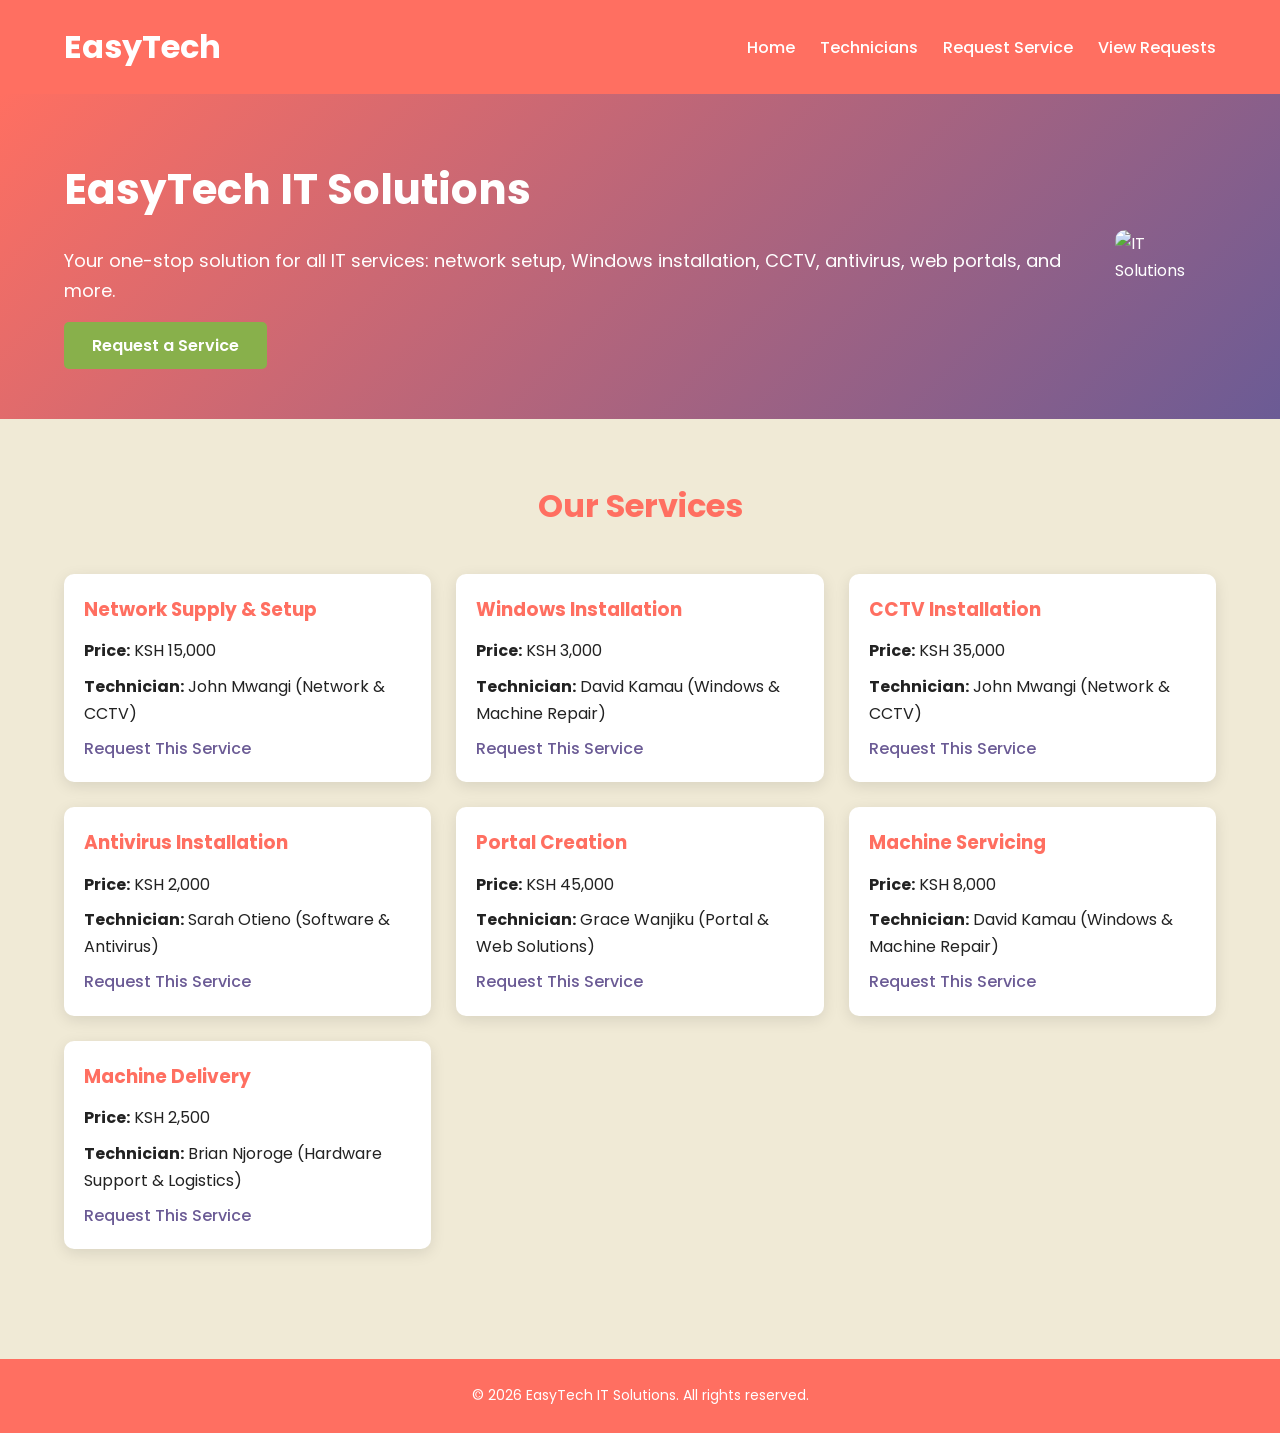
==== index.html @ 1279c51f "Initial project setup: added HTML pages, CSS, JS, images, and README" ====
<!DOCTYPE html>
<html lang="en">
<head>
    <meta charset="UTF-8">
    <meta name="viewport" content="width=device-width, initial-scale=1.0">
    <title>EasyTech IT Solutions - Home</title>
    <link href="https://fonts.googleapis.com/css2?family=Poppins:wght@300;500;700&display=swap" rel="stylesheet">
    <link rel="stylesheet" href="css/styles.css">
</head>
<body>

<header class="navbar">
    <div class="container nav-container">
        <h1 class="logo">EasyTech</h1>
        <nav>
            <ul>
                <li><a href="index.html">Home</a></li>
                <li><a href="technicians.html">Technicians</a></li>
                <li><a href="request.html">Request Service</a></li>
                <li><a href="requests.html">View Requests</a></li>
            </ul>
        </nav>
    </div>
</header>

<main>
    <!-- Hero Section -->
    <section class="hero page-section">
        <div class="container hero-content">
            <div class="hero-text">
                <h1>EasyTech IT Solutions</h1>
                <p>Your one-stop solution for all IT services: network setup, Windows installation, CCTV, antivirus, web portals, and more.</p>
                <a href="request.html" class="btn-primary">Request a Service</a>
            </div>
            <div class="hero-image">
                <img src="https://i.pinimg.com/736x/de/9c/2e/de9c2e51b4e742677b9fc4ec7c35c50f.jpg" alt="IT Solutions">
            </div>
        </div>
    </section>

    <!-- Services Section -->
    <section class="services-section page-section">
        <div class="container">
            <h2 class="section-title">Our Services</h2>
            <div id="services-container" class="services-grid"></div>
        </div>
    </section>
</main>

<footer>
    <div class="container">
        <p>&copy; 2026 EasyTech IT Solutions. All rights reserved.</p>
    </div>
</footer>

<script src="js/script.js"></script>
<script>
    const servicesContainer = document.getElementById('services-container');
    renderServices(servicesContainer);
</script>

</body>
</html>
---- css/styles.css ----
/* Reset */
* {
    margin: 0;
    padding: 0;
    box-sizing: border-box;
}

/* Root Colors (Pinterest inspired) */
:root {
    --primary-color: #FF6F61;   /* Coral */
    --accent-color: #6B5B95;    /* Purple */
    --secondary-color: #88B04B; /* Green */
    --light-gray: #F0EAD6;      /* Light background */
    --text-color: #222;         /* Dark text for visibility */
}

/* Base */
body {
    font-family: 'Poppins', sans-serif;
    background-color: var(--light-gray);
    color: var(--text-color);
    line-height: 1.7;
}

/* Container */
.container {
    width: 90%;
    max-width: 1200px;
    margin: auto;
}

/* ================= NAVBAR ================= */
.navbar {
    padding: 20px 0;
    background: var(--primary-color);
}

.nav-container {
    display: flex;
    justify-content: space-between;
    align-items: center;
}

.logo {
    font-weight: 700;
    color: white;
}

nav ul {
    display: flex;
    list-style: none;
    gap: 25px;
}

nav ul li a {
    text-decoration: none;
    color: white;
    font-weight: 500;
    transition: 0.3s;
}

nav ul li a:hover {
    color: var(--accent-color);
}

/* ================= HERO ================= */
.hero {
    padding: 80px 0;
    background: linear-gradient(135deg, var(--primary-color), var(--accent-color));
    color: white;
}

.hero-content {
    display: flex;
    justify-content: space-between;
    align-items: center;
    gap: 30px;
}

.hero-text h1 {
    font-size: 42px;
    margin-bottom: 20px;
}

.hero-text p {
    margin-bottom: 25px;
    font-size: 18px;
}

/* Button */
.btn-primary {
    background: var(--secondary-color);
    color: white;
    padding: 12px 28px;
    border-radius: 5px;
    text-decoration: none;
    font-weight: 600;
}

.btn-primary:hover {
    opacity: 0.85;
}

.hero-image img {
    width: 100%;
    max-width: 400px;
    border-radius: 10px;
}

/* ================= SECTIONS ================= */
.page-section {
    padding: 60px 0;
}

.section-title {
    text-align: center;
    font-size: 32px;
    margin-bottom: 40px;
    color: var(--primary-color);
}

/* Cards Grid */
.services-grid {
    display: grid;
    grid-template-columns: repeat(auto-fit, minmax(280px, 1fr));
    gap: 25px;
}

/* Cards */
.card {
    background: white;
    padding: 20px;
    border-radius: 10px;
    box-shadow: 0 4px 15px rgba(0,0,0,0.1);
    transition: 0.3s;
}

.card:hover {
    transform: translateY(-5px);
}

.card h3 {
    margin-bottom: 12px;
    color: var(--primary-color);
}

.card p {
    margin-bottom: 8px;
}

.card a.card-btn {
    color: var(--accent-color);
    text-decoration: none;
    font-weight: 500;
}

.card a.card-btn:hover {
    text-decoration: underline;
}

/* ================= FORM ================= */
form input, form select, form button {
    display: block;
    width: 100%;
    padding: 10px;
    margin-bottom: 15px;
    border-radius: 5px;
    border: 1px solid #ccc;
    font-size: 16px;
}

/* ================= FOOTER ================= */
footer {
    padding: 25px 0;
    text-align: center;
    font-size: 14px;
    color: #333;
    background: var(--primary-color);
    color: white;
    margin-top: 50px;
}

/* ================= RESPONSIVE ================= */
@media (max-width: 992px) {
    .hero-content { flex-direction: column; text-align: center; }
    .hero-image img { max-width: 300px; margin-top: 20px; }
}

@media (max-width: 768px) {
    nav ul { gap: 15px; flex-wrap: wrap; justify-content: center; }
    .hero-text h1 { font-size: 32px; }
    .hero-text p { font-size: 16px; }
}

@media (max-width: 480px) {
    .hero-text h1 { font-size: 26px; }
    .hero-text p { font-size: 14px; }
    .btn-primary { padding: 10px 20px; font-size: 14px; }
}
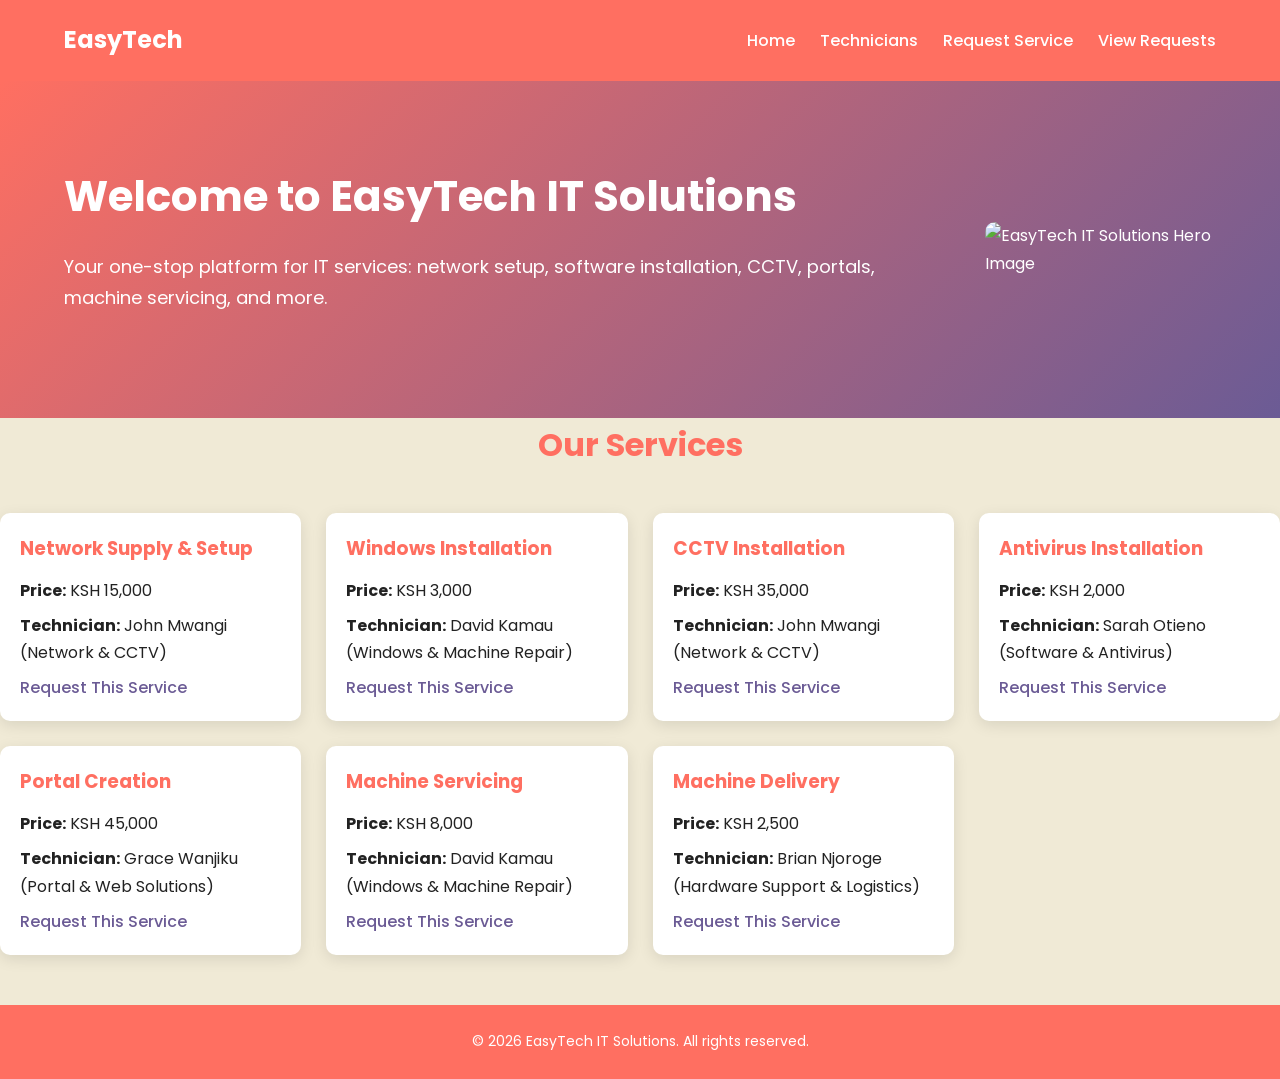
==== commit da3851be: "Revise header, hero section, and services layout Updated header and hero section content, modified s" ====
--- a/index.html
+++ b/index.html
@@ -9,10 +9,12 @@
 </head>
 <body>
 
+<!-- HEADER: Site logo and navigation menu -->
 <header class="navbar">
     <div class="container nav-container">
-        <h1 class="logo">EasyTech</h1>
+        <h2 class="logo">EasyTech</h2>
         <nav>
+            <!-- Navigation links to all pages -->
             <ul>
                 <li><a href="index.html">Home</a></li>
                 <li><a href="technicians.html">Technicians</a></li>
@@ -23,30 +25,29 @@
     </div>
 </header>
 
+<!-- MAIN CONTENT: Hero Section -->
 <main>
-    <!-- Hero Section -->
-    <section class="hero page-section">
+    <section class="hero">
         <div class="container hero-content">
             <div class="hero-text">
-                <h1>EasyTech IT Solutions</h1>
-                <p>Your one-stop solution for all IT services: network setup, Windows installation, CCTV, antivirus, web portals, and more.</p>
-                <a href="request.html" class="btn-primary">Request a Service</a>
+                <h1>Welcome to EasyTech IT Solutions</h1>
+                <p>Your one-stop platform for IT services: network setup, software installation, CCTV, portals, machine servicing, and more.</p>
             </div>
             <div class="hero-image">
-                <img src="https://i.pinimg.com/736x/de/9c/2e/de9c2e51b4e742677b9fc4ec7c35c50f.jpg" alt="IT Solutions">
+                <!-- Hero image from Pinterest -->
+                <img src="https://i.pinimg.com/736x/de/9c/2e/de9c2e51b4e742677b9fc4ec7c35c50f.jpg" alt="EasyTech IT Solutions Hero Image">
             </div>
         </div>
     </section>
 
-    <!-- Services Section -->
-    <section class="services-section page-section">
-        <div class="container">
-            <h2 class="section-title">Our Services</h2>
-            <div id="services-container" class="services-grid"></div>
-        </div>
+    <!-- SERVICES SECTION: Dynamic cards for services -->
+    <section class="services-section">
+        <h2 class="section-title">Our Services</h2>
+        <div id="services-container" class="services-grid"></div>
     </section>
 </main>
 
+<!-- FOOTER -->
 <footer>
     <div class="container">
         <p>&copy; 2026 EasyTech IT Solutions. All rights reserved.</p>
@@ -55,6 +56,7 @@
 
 <script src="js/script.js"></script>
 <script>
+    // Populate the homepage with dynamic services
     const servicesContainer = document.getElementById('services-container');
     renderServices(servicesContainer);
 </script>
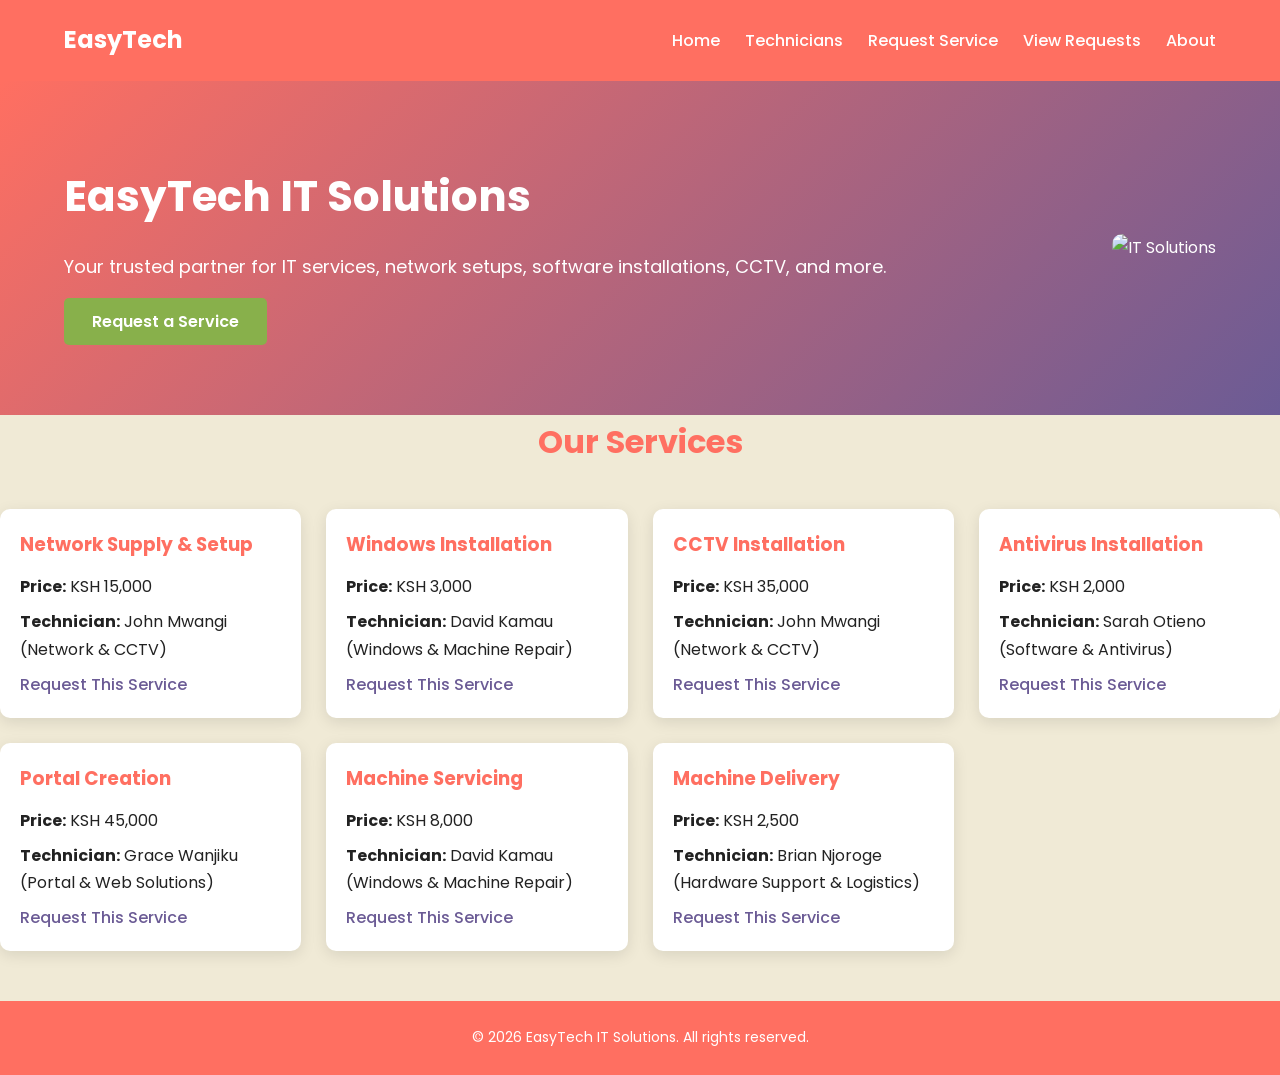
==== commit 5bea4c7f: "Revise title and hero section text in index.html Updated the title and hero section content for clar" ====
--- a/index.html
+++ b/index.html
@@ -3,51 +3,47 @@
 <head>
     <meta charset="UTF-8">
     <meta name="viewport" content="width=device-width, initial-scale=1.0">
-    <title>EasyTech IT Solutions - Home</title>
+    <title>EasyTech IT Solutions</title>
     <link href="https://fonts.googleapis.com/css2?family=Poppins:wght@300;500;700&display=swap" rel="stylesheet">
     <link rel="stylesheet" href="css/styles.css">
 </head>
 <body>
 
-<!-- HEADER: Site logo and navigation menu -->
 <header class="navbar">
     <div class="container nav-container">
         <h2 class="logo">EasyTech</h2>
         <nav>
-            <!-- Navigation links to all pages -->
             <ul>
                 <li><a href="index.html">Home</a></li>
                 <li><a href="technicians.html">Technicians</a></li>
                 <li><a href="request.html">Request Service</a></li>
                 <li><a href="requests.html">View Requests</a></li>
+                <li><a href="about.html">About</a></li>
             </ul>
         </nav>
     </div>
 </header>
 
-<!-- MAIN CONTENT: Hero Section -->
 <main>
     <section class="hero">
         <div class="container hero-content">
             <div class="hero-text">
-                <h1>Welcome to EasyTech IT Solutions</h1>
-                <p>Your one-stop platform for IT services: network setup, software installation, CCTV, portals, machine servicing, and more.</p>
+                <h1>EasyTech IT Solutions</h1>
+                <p>Your trusted partner for IT services, network setups, software installations, CCTV, and more.</p>
+                <a href="request.html" class="btn-primary">Request a Service</a>
             </div>
             <div class="hero-image">
-                <!-- Hero image from Pinterest -->
-                <img src="https://i.pinimg.com/736x/de/9c/2e/de9c2e51b4e742677b9fc4ec7c35c50f.jpg" alt="EasyTech IT Solutions Hero Image">
+                <img src="https://i.pinimg.com/736x/de/9c/2e/de9c2e51b4e742677b9fc4ec7c35c50f.jpg" alt="IT Solutions">
             </div>
         </div>
     </section>
 
-    <!-- SERVICES SECTION: Dynamic cards for services -->
     <section class="services-section">
         <h2 class="section-title">Our Services</h2>
         <div id="services-container" class="services-grid"></div>
     </section>
 </main>
 
-<!-- FOOTER -->
 <footer>
     <div class="container">
         <p>&copy; 2026 EasyTech IT Solutions. All rights reserved.</p>
@@ -56,7 +52,6 @@
 
 <script src="js/script.js"></script>
 <script>
-    // Populate the homepage with dynamic services
     const servicesContainer = document.getElementById('services-container');
     renderServices(servicesContainer);
 </script>
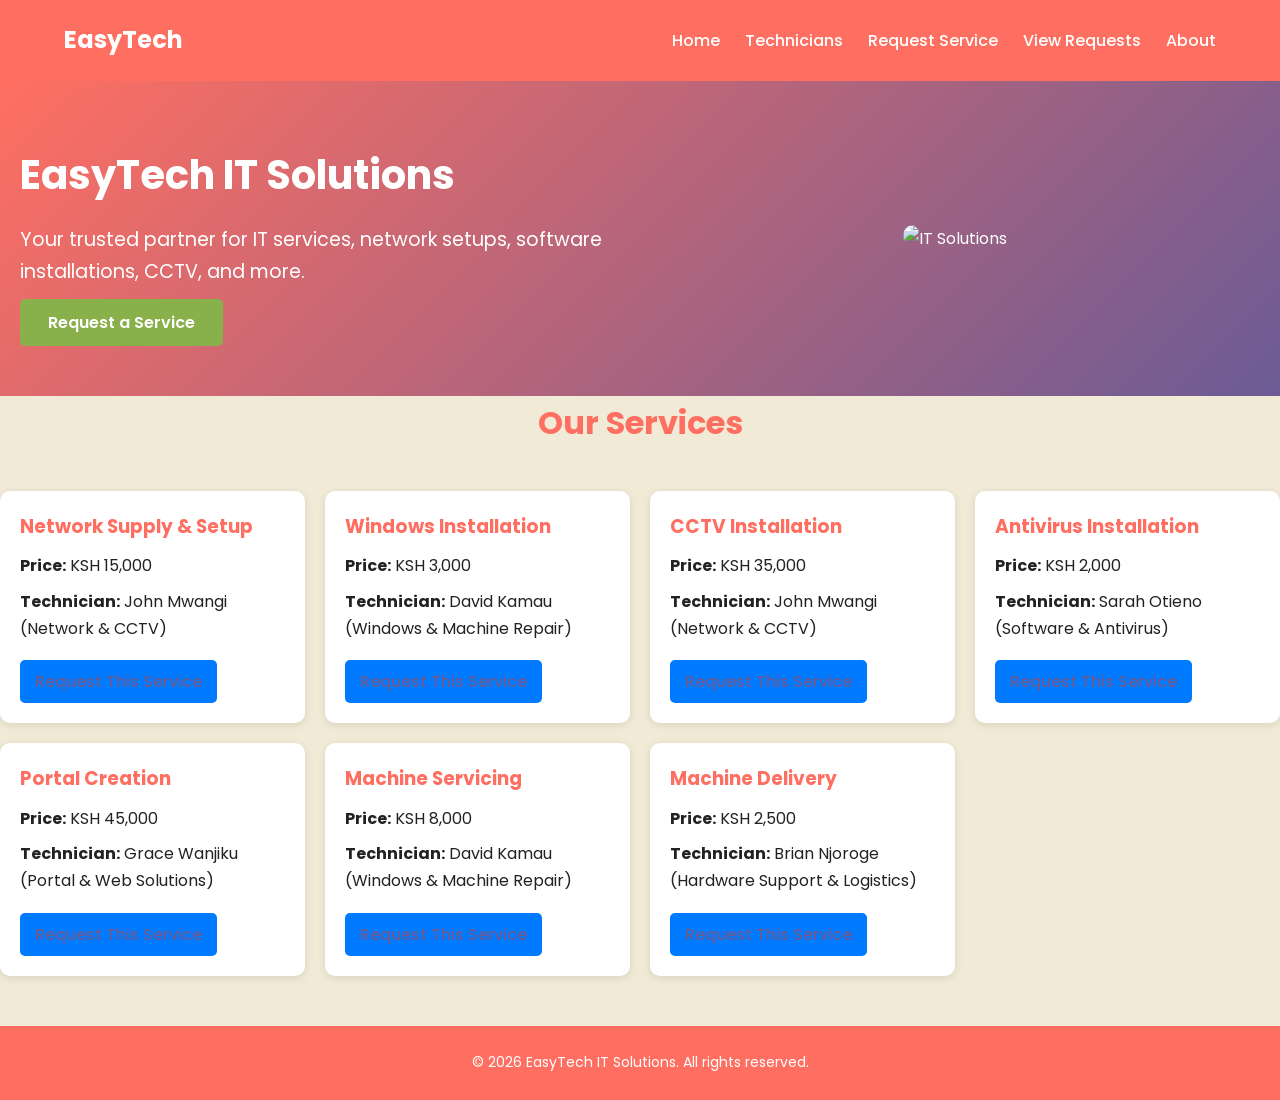
==== commit ccb8b0a7: "Add CSS styles for hero and services sections Added styles for hero section and services grid." ====
--- a/index.html
+++ b/index.html
@@ -6,6 +6,93 @@
     <title>EasyTech IT Solutions</title>
     <link href="https://fonts.googleapis.com/css2?family=Poppins:wght@300;500;700&display=swap" rel="stylesheet">
     <link rel="stylesheet" href="css/styles.css">
+    <style>
+        /* Hero Section */
+        .hero {
+            display: flex;
+            align-items: center;
+            justify-content: space-between;
+            padding: 60px 20px;
+            flex-wrap: wrap;
+            background-color: #f5f5f5;
+        }
+        .hero-text {
+            flex: 1 1 400px;
+            margin-right: 20px;
+        }
+        .hero-text h1 {
+            font-size: 2.5rem;
+            margin-bottom: 15px;
+        }
+        .hero-text p {
+            font-size: 1.2rem;
+            margin-bottom: 20px;
+        }
+        .hero-image {
+            flex: 1 1 400px;
+            text-align: center;
+        }
+        .hero-image img {
+            max-width: 100%;
+            height: auto;
+            border-radius: 10px;
+        }
+
+        /* Services Grid */
+        .services-grid {
+            display: grid;
+            grid-template-columns: repeat(auto-fit, minmax(250px, 1fr));
+            gap: 20px;
+            margin-top: 30px;
+        }
+        .card {
+            background: #fff;
+            padding: 20px;
+            border-radius: 10px;
+            box-shadow: 0 2px 8px rgba(0,0,0,0.1);
+            transition: transform 0.3s;
+            cursor: pointer;
+        }
+        .card:hover {
+            transform: translateY(-5px);
+        }
+        .card h3 {
+            margin-bottom: 10px;
+        }
+        .card p {
+            margin-bottom: 8px;
+        }
+        .card-btn {
+            display: inline-block;
+            margin-top: 10px;
+            padding: 8px 15px;
+            background-color: #007bff;
+            color: #fff;
+            text-decoration: none;
+            border-radius: 5px;
+            transition: background-color 0.3s;
+        }
+        .card-btn:hover {
+            background-color: #0056b3;
+        }
+
+        /* Responsive adjustments */
+        @media (max-width: 768px) {
+            .hero {
+                flex-direction: column-reverse;
+                text-align: center;
+            }
+            .hero-text {
+                margin: 0;
+            }
+            .hero-text h1 {
+                font-size: 2rem;
+            }
+            .hero-text p {
+                font-size: 1rem;
+            }
+        }
+    </style>
 </head>
 <body>
 
@@ -25,19 +112,19 @@
 </header>
 
 <main>
+    <!-- Hero Section -->
     <section class="hero">
-        <div class="container hero-content">
-            <div class="hero-text">
-                <h1>EasyTech IT Solutions</h1>
-                <p>Your trusted partner for IT services, network setups, software installations, CCTV, and more.</p>
-                <a href="request.html" class="btn-primary">Request a Service</a>
-            </div>
-            <div class="hero-image">
-                <img src="https://i.pinimg.com/736x/de/9c/2e/de9c2e51b4e742677b9fc4ec7c35c50f.jpg" alt="IT Solutions">
-            </div>
+        <div class="hero-text">
+            <h1>EasyTech IT Solutions</h1>
+            <p>Your trusted partner for IT services, network setups, software installations, CCTV, and more.</p>
+            <a href="request.html" class="btn-primary">Request a Service</a>
+        </div>
+        <div class="hero-image">
+            <img src="https://i.pinimg.com/736x/de/9c/2e/de9c2e51b4e742677b9fc4ec7c35c50f.jpg" alt="IT Solutions">
         </div>
     </section>
 
+    <!-- Services Section -->
     <section class="services-section">
         <h2 class="section-title">Our Services</h2>
         <div id="services-container" class="services-grid"></div>
@@ -52,6 +139,7 @@
 
 <script src="js/script.js"></script>
 <script>
+    // Render services cards and link to request page
     const servicesContainer = document.getElementById('services-container');
     renderServices(servicesContainer);
 </script>
